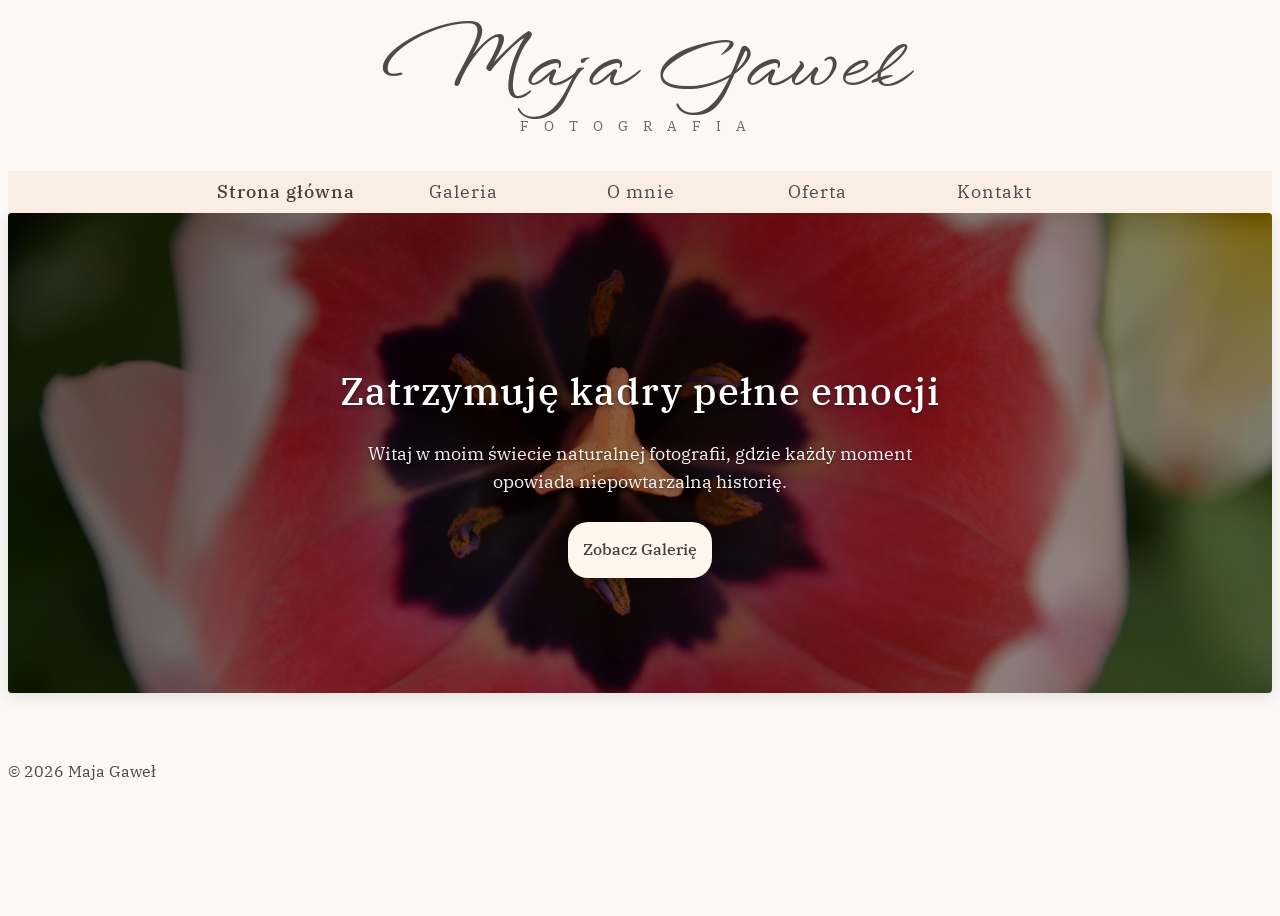
==== index.html @ ef711c59 "Delete folder" ====
<!DOCTYPE html>

<html lang="pl">
    <head>
        <title>Portfolio fotograficzne Maja Gaweł</title>
        <link rel="stylesheet" href="style.css">
        <link rel="preconnect" href="https://fonts.googleapis.com">
        <link rel="preconnect" href="https://fonts.gstatic.com" crossorigin>
        <link href="https://fonts.googleapis.com/css2?family=IBM+Plex+Serif:ital,wght@0,300;0,400;0,500;0,600;1,400&family=WindSong:wght@400;500&display=swap" rel="stylesheet">
    </head>


    <body>
        <header id="header"></header>
        <nav id="nav"></nav>
        <main>
            
            <section class="hero-banner">
                <div class="hero-overlay"></div>
                <div class="hero-content">
                    <h2>Zatrzymuję kadry pełne emocji</h2>
                    <p>Witaj w moim świecie naturalnej fotografii, gdzie każdy moment opowiada niepowtarzalną historię.</p>
                    <a href="galeria.html" class="button button-hero">Zobacz Galerię</a>
                </div>
            </section>



        </main>



        <footer id="footer"></footer>
    <script src="script.js"></script>
    </body>


</html>
---- style.css ----
/* ==========================================*/
:root {
    --bg-color: #fcf8f5;
    --nav-bg: #f9ede4;
    --text-color: #4e4a4c;
    --accent-dark: #4a3e3d;
    --accent-light: #fff6ee;
    --border-color: #4e4a4c;
    --shadow-soft: rgba(0, 0, 0, 0.08);
    --shadow-hover: rgba(0, 0, 0, 0.18);
}
body{
    background-color: var(--bg-color);
    font-family: "IBM Plex Serif";
    color: var(--text-color);
    line-height: 1.6;
    display: flex;
    flex-direction: column;
    min-height: 100vh;
}
.windsong-regular {
  font-family: "WindSong", cursive;
  font-weight: 400;
  font-style: normal;
}
.windsong-medium {
  font-family: "WindSong", cursive;
  font-weight: 500;
  font-style: normal;
}
.ibm-plex-serif-regular {
  font-family: "IBM Plex Serif", serif;
  font-weight: 400;
  font-style: normal;
}
.ibm-plex-serif-medium {
  font-family: "IBM Plex Serif", serif;
  font-weight: 500;
  font-style: normal;
}


/* ========================================== */
header {
    
    text-align: center;
    padding: 10px 10px 10px 10px;
}
header h1 {
    font-family: "WindSong", cursive;
    font-size: 78px;
    font-weight: 500;
    color: var(--text-color);
    margin-top: -20px;
}
.subtitle {
    font-size: 14px;
    letter-spacing: 15px;
    text-transform: uppercase;
    opacity: 0.8;
    margin-top: -70px;
}
nav{
    position: sticky;
    top: 0;
    z-index: 1000; 

    padding: 6px 0;
    display: flex;
    gap: 40px;
    font-size: 18px;
    justify-content: center;
    background: var(--nav-bg);

}
nav a{
    min-width: 137px;     
    text-align: center;
    text-decoration: none;
    color: var(--text-color);
    line-height: 1;
    letter-spacing: 1px;
    transition: color 0.3s ease, border-bottom 0.3s ease;

}
nav a:hover, nav a.active {
    color: var(--accent-dark);
    font-weight: 500;

}

/* ==========================================*/
.hero-banner {
    position: relative;
    width: 100%;
    min-height: 480px;
    background-image: url('zdjecia/natura/natura (1).JPG');
    background-size: cover;
    background-position: center;
    border-radius: 4px;
    display: flex;
    align-items: center;
    justify-content: center;
    margin-bottom: 50px;
    overflow: hidden;
    box-shadow: 0 4px 15px rgba(0, 0, 0, 0.1);
}
.hero-overlay {
    position: absolute;
    top: 0;
    left: 0;
    width: 100%;
    height: 100%;
    background: linear-gradient(135deg, rgba(0, 0, 0, 0.5) 0%, rgba(0, 0, 0, 0.25) 100%);
}
.hero-content {
    position: relative;
    z-index: 2;
    text-align: center;
    color: #ffffff;
    max-width: 650px;
    padding: 20px;
}
.hero-content h2 {
    font-size: 38px;
    font-weight: 500;
    margin-bottom: 15px;
    letter-spacing: 1px;
    text-shadow: 0 2px 4px rgba(0, 0, 0, 0.4);
}
.hero-content p {
    font-size: 18px;
    line-height: 1.6;
    margin-bottom: 25px;
    opacity: 0.95;
    text-shadow: 0 1px 3px rgba(0, 0, 0, 0.4);
}
.button-hero {
    display: inline-block;
    border-radius: 20px;
    padding: 15px;
    background-color: #fff6ee;
    color: #4a3e3d;
    border: none;
    font-weight: 500;
    text-decoration: none;
    box-shadow: 0 4px 12px rgba(0, 0, 0, 0.2);
}
.button-hero:hover {
    background-color: #4a3e3d;
    color: #fff6ee;
}

/* ========================================== */
.site-container {
    max-width: 1450px;
    margin: 0 auto;
    padding: 30px 20px;
    width: 100%;
    flex: 1;
    background: transparent;
}
.main-content {
    display: flex;
    gap: 40px;
    align-items: flex-start;
}
#categories {
    display: flex;
    flex-direction: column;
    gap: 12px;
    width: 180px;
    position: sticky;
    top: 20px;

}
.filter-title {
    font-size: 20px;
    letter-spacing: 1px;
    font-weight: 500;
    margin-bottom: 8px;

}
#categories .button {
    font-family: "IBM Plex Serif", serif;
    background-color: transparent;
    color: var(--text-color);
    border: transparent;       
    padding: 10px 18px;
    font-size: 16px;
    text-align: left;      
    cursor: pointer;
    transition: all 0.3s ease;
}
#categories .button:hover{
    color: var(--accent-dark);
    font-weight: 500;     
    transform: translateX(+2px); 
}
#gallery, .gallery-grid {
    flex: 1;
    column-count: 3;   
    padding: 0;
}
#gallery img {
    width: 100%;
    height: auto;
    display: block;
    margin-bottom: 15px; 
    break-inside: avoid; 
    
    border-radius: 3px;
    box-shadow: 0 2px 6px rgba(0, 0, 0, 0.12);
    transition: transform 0.3s ease, box-shadow 0.3s ease;
    cursor: pointer;
}
#gallery img:hover {
    transform: scale(1.02);
    box-shadow: 0 6px 15px rgba(0, 0, 0, 0.2);
}
.photo{
  width: 340px;
  height: auto;
  padding: 30px;
  transition: 0.3s;
}
.photo:hover {
    transform: scale(1.5);
}

/* ==========================================*/
.lightbox {
    display: none; 
    position: fixed;
    top: 0;
    left: 0;
    width: 100%;
    height: 100%;
    background-color: rgba(0, 0, 0, 0.9);
    z-index: 1000;
    justify-content: center;
    align-items: center;
}
.lightbox.active {
    display: flex;
}
.lightbox-content img {
    max-width: 90%;
    max-height: 90vh;
    object-fit: contain;
}
.lightbox-close {
    position: absolute;
    top: 20px;
    right: 30px;
    font-size: 45px;
    color: white;
    cursor: pointer;
}
.lightbox-nav {
    background: transparent;
    border: none;
    color: white;
    font-size: 40px;
    cursor: pointer;
    position: absolute;
    top: 50%;
    transform: translateY(-50%);
    padding: 20px;
}
#prev-btn { left: 20px; }
#next-btn { right: 20px; }

/* ==========================================*/
.about-main {
    display: flex;
    align-items: center;
    flex-direction: column;
    justify-content: center;
    gap: 40px;
    margin: 40px 0 0px 0;
    text-align: center;
}
.about-section{
    display: flex;
    flex-direction: row;
    align-items: center;
    padding: 0 px;
}
.top-side-photo img {
    width: 250px;
    height: auto;
    object-fit: cover;
    box-shadow: 0 4px 12px var(--shadow-soft);
    margin: 50px;
    background: linear-gradient(135deg, rgba(0, 0, 0, 0.5) 0%, rgba(0, 0, 0, 0.25) 100%);
}
.top-center-text {
    max-width: 500px;
}
.top-center-text p {
    color: var(--text-color);
    font-size: 0.95rem;
    margin-top: -10px;
}
.meet-section {
    background-color: rgb(253, 241, 232);
    width: 100%;
    padding: 40px 0; /* Odstępy góra/dół, żeby treść nie była "przyklejona" */
    margin: 30px 0;
}
.about {
    display: flex;
    align-items: center;
    gap: 40px; 
    flex-wrap: wrap;
    justify-content: center;
    flex-direction: row;
}
.about-box {
    max-width: 700px;
    padding: 40px;
    padding: 0 20px; /* Odstępy góra/dół, żeby treść nie była "przyklejona" */
    margin: 0 auto;
    text-align: left;

}
.photo-me {
    margin-left: 220px;
    width: 400px;
    height: auto;
    background: rgba(74, 62, 61, 0.55);
}
.break{
    min-height: 10px;
}


/* ==========================================*/
*, *::before, *::after {
    box-sizing: border-box;
}
.contact{
    display: flex;
    justify-content: center;
    flex-direction: column;
    align-items: center;
}
form{
    width: 570px;
    display: flex;
    justify-content: center;
    flex-direction: column;
    align-items: center;
}

input,select{
    width: 100%;
    height: 35px;

    border: 1px solid var(--border-color);
    background-color: var(--bg-color) ;
    border-radius: 1px;
    padding: 0 10px;
}

input::placeholder, select, textarea::placeholder {
    font-family: "IBM Plex Serif", serif;
    color: var(--text-color);
    opacity: 0.8;
}

.form-one{
    width: 100%;
    display: flex;
    justify-content: center;
    flex-direction: row;
    flex:1;
    align-items: center;
    gap: 10px ;
    margin-bottom: 10px;

}

textarea{
    font-family: "IBM Plex Serif", serif;
    width: 100%;
    height: 80px;
    border-color:var(--border-color);
    background-color: var(--bg-color) ;
    border-radius: 1px;
    resize: vertical;
    margin-bottom: 10px;
    padding: 10px;
}

.button-form {
        
    font-family: "IBM Plex Serif", serif;
    display: flex;
    justify-content: center;
    align-items: center;
    padding: 5px;
    background-color:var(--text-color);
    color: var(--bg-color);

}

.button-form:hover {
    background-color: var(--bg-color);
    color: var(--text-color);
}
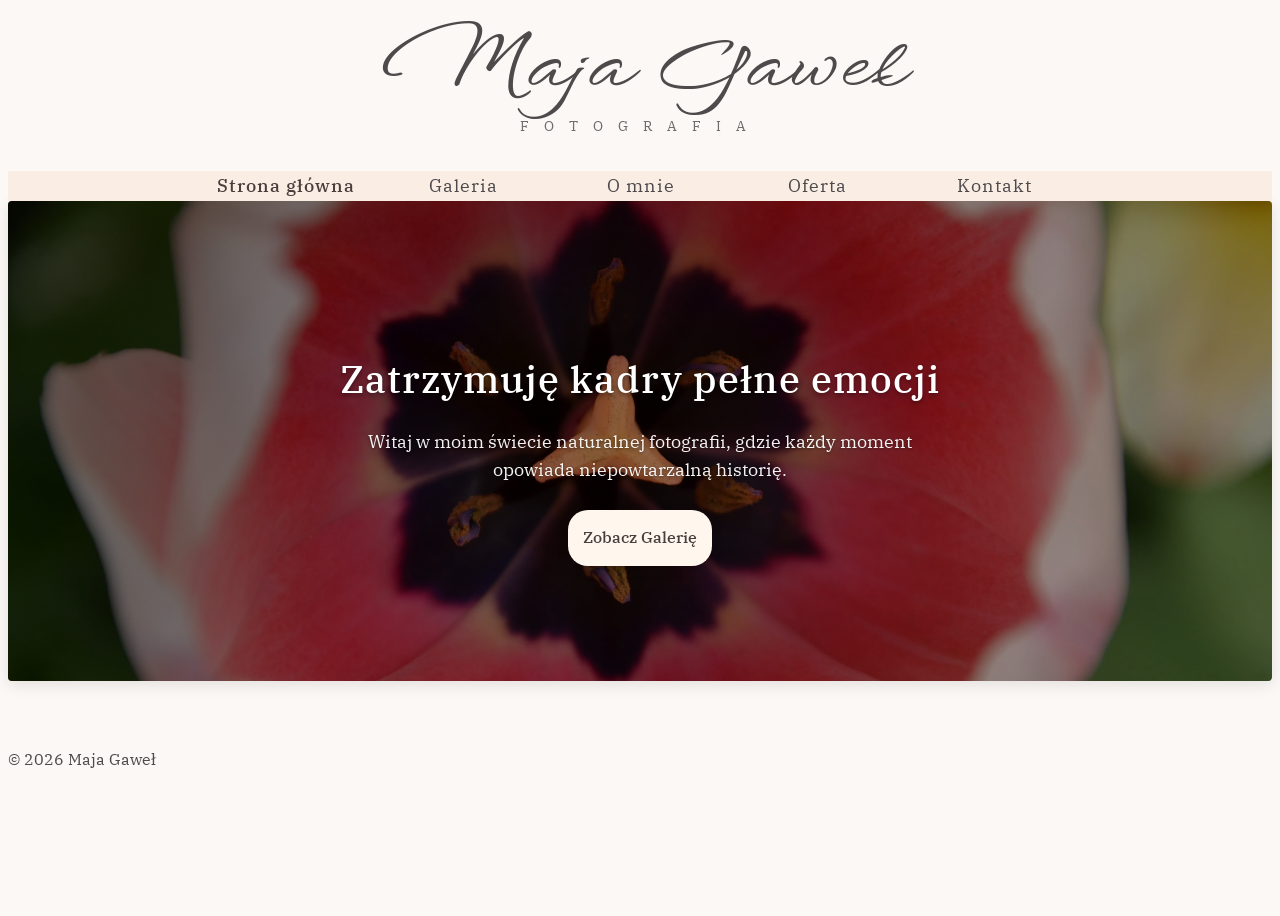
==== commit 2dcd1cfd: "Add offer and amendments" ====
--- a/index.html
+++ b/index.html
@@ -3,6 +3,7 @@
 <html lang="pl">
     <head>
         <title>Portfolio fotograficzne Maja Gaweł</title>
+        <meta name="viewport" content="width=device-width, initial-scale=1">
         <link rel="stylesheet" href="style.css">
         <link rel="preconnect" href="https://fonts.googleapis.com">
         <link rel="preconnect" href="https://fonts.gstatic.com" crossorigin>
--- a/style.css
+++ b/style.css
@@ -94,7 +94,7 @@
     position: relative;
     width: 100%;
     min-height: 480px;
-    background-image: url('zdjecia/natura/natura (1).JPG');
+    background-image: url('zdjecia/natura/natura (1).webp');
     background-size: cover;
     background-position: center;
     border-radius: 4px;
@@ -168,8 +168,9 @@
 #categories {
     display: flex;
     flex-direction: column;
+    justify-content: flex-start;
     gap: 12px;
-    width: 180px;
+    width: 100px;
     position: sticky;
     top: 20px;
 
@@ -179,6 +180,7 @@
     letter-spacing: 1px;
     font-weight: 500;
     margin-bottom: 8px;
+    padding: 20px;
 
 }
 #categories .button {
@@ -186,7 +188,7 @@
     background-color: transparent;
     color: var(--text-color);
     border: transparent;       
-    padding: 10px 18px;
+    padding: 10px 0px;
     font-size: 16px;
     text-align: left;      
     cursor: pointer;
@@ -197,6 +199,7 @@
     font-weight: 500;     
     transform: translateX(+2px); 
 }
+
 #gallery, .gallery-grid {
     flex: 1;
     column-count: 3;   
@@ -409,4 +412,212 @@
 .button-form:hover {
     background-color: var(--bg-color);
     color: var(--text-color);
+}
+
+/* ==========================================*/
+
+.section-title, .section-subtitle{
+    display: flex;
+    flex-direction: column;
+    align-items: center;
+}
+
+.session-title, .price{
+    display:flex;
+    flex-direction: column;
+    align-items: center;
+}
+
+.session-offer{
+
+    display: grid;
+    grid-template-columns: repeat(3, 1fr);
+    gap: 25px; 
+
+    max-width: 1100px; 
+    margin: 0 auto;     
+    padding: 20px;
+}
+
+.session-card {
+    display: flex;
+    flex-direction: column;
+    justify-content: space-between;
+    background-color: var(--nav-bg);
+    border-color: 1px solid var(--border-color);
+    padding: 25px;
+    box-shadow: 0 4px 15px rgba(0, 0, 0, 0.05);
+    transition: transform 0.3s ease, box-shadow 0.3s ease;
+}
+
+.session-card:hover {
+    transform: translateY(-5px);
+    box-shadow: 0 8px 25px rgba(0, 0, 0, 0.12);
+}
+
+@media (max-width: 900px) {
+    .session-offer {
+        grid-template-columns: repeat(2, 1fr);
+    }
+}
+
+@media (max-width: 600px) {
+    .session-offer {
+        grid-template-columns: 1fr; 
+    }
+}
+
+
+
+
+
+/* ==========================================*/
+
+.nav-inner {
+    width: 100%;
+    display: flex;
+    justify-content: center;
+}
+
+.nav-links {
+    display: flex;
+    gap: 40px;
+}
+
+.menu-toggle {
+    display: none;
+}
+
+.category-menu {
+    flex: 0 0 100px;
+}
+
+.category-toggle {
+    display: none;
+}
+
+@media (max-width: 700px) {
+
+    .main-content {
+    flex-direction: column;
+    gap: 20px;
+    }
+
+    .category-menu {
+        position: relative;
+        width: 100%;
+        flex: none;
+        z-index: 20;
+    }
+
+    .category-toggle {
+        display: block;
+        padding: 10px 12px;
+        border: 0;
+        background: var(--nav-bg);
+        color: var(--text-color);
+        font-family: "IBM Plex Serif", serif;
+        font-size: 16px;
+        cursor: pointer;
+    }
+
+    #categories {
+        display: none;
+        position: absolute;
+        top: 100%;
+        left: 0;
+        width: 100%;
+        padding: 12px;
+        background: var(--nav-bg);
+        box-shadow: 0 4px 10px var(--shadow-soft);
+    }
+
+    #categories.is-open {
+        display: flex;
+    }
+    #nav {
+        padding: 8px 12px;
+        flex-direction: column;
+        align-items: stretch;
+    }
+
+    #nav .menu-toggle {
+        display: block;
+        align-self: flex-end;
+        padding: 6px 10px;
+        border: 0;
+        background: transparent;
+        color: var(--text-color);
+        font-size: 28px;
+        cursor: pointer;
+    }
+
+    #nav .nav-links {
+        display: none;
+        flex-direction: column;
+        gap: 0;
+        width: 100%;
+    }
+
+    #nav.is-open .nav-links {
+        display: flex;
+    }
+
+    #nav a {
+        min-width: 0;
+        padding: 12px 8px;
+    }
+
+    #gallery,
+    .gallery-grid {
+        column-count: 2;
+        column-gap: 8px;
+    }
+    #gallery img {
+        margin-bottom: 8px;
+    }
+
+
+    .about-section {
+        flex-direction: column;
+        padding: 0 16px;
+        gap: 20px;
+    }
+
+    .top-side-photo img {
+        width: min(250px, 100%);
+        margin: 12px 0;
+    }
+
+    .top-center-text {
+        width: 100%;
+    }
+
+    .about {
+        flex-direction: column;
+        gap: 24px;
+    }
+
+    .photo-me {
+        width: min(400px, 100%);
+        margin-left: 0;
+    }
+
+    .about-box {
+        width: 100%;
+        padding: 0 16px;
+    }
+
+    .about-title {
+        font-size: 2.4rem;
+    }
+
+    form {
+        width: calc(100% - 32px);
+        max-width: 570px;
+    }
+
+    .form-one {
+        flex-direction: column;
+    }
 }
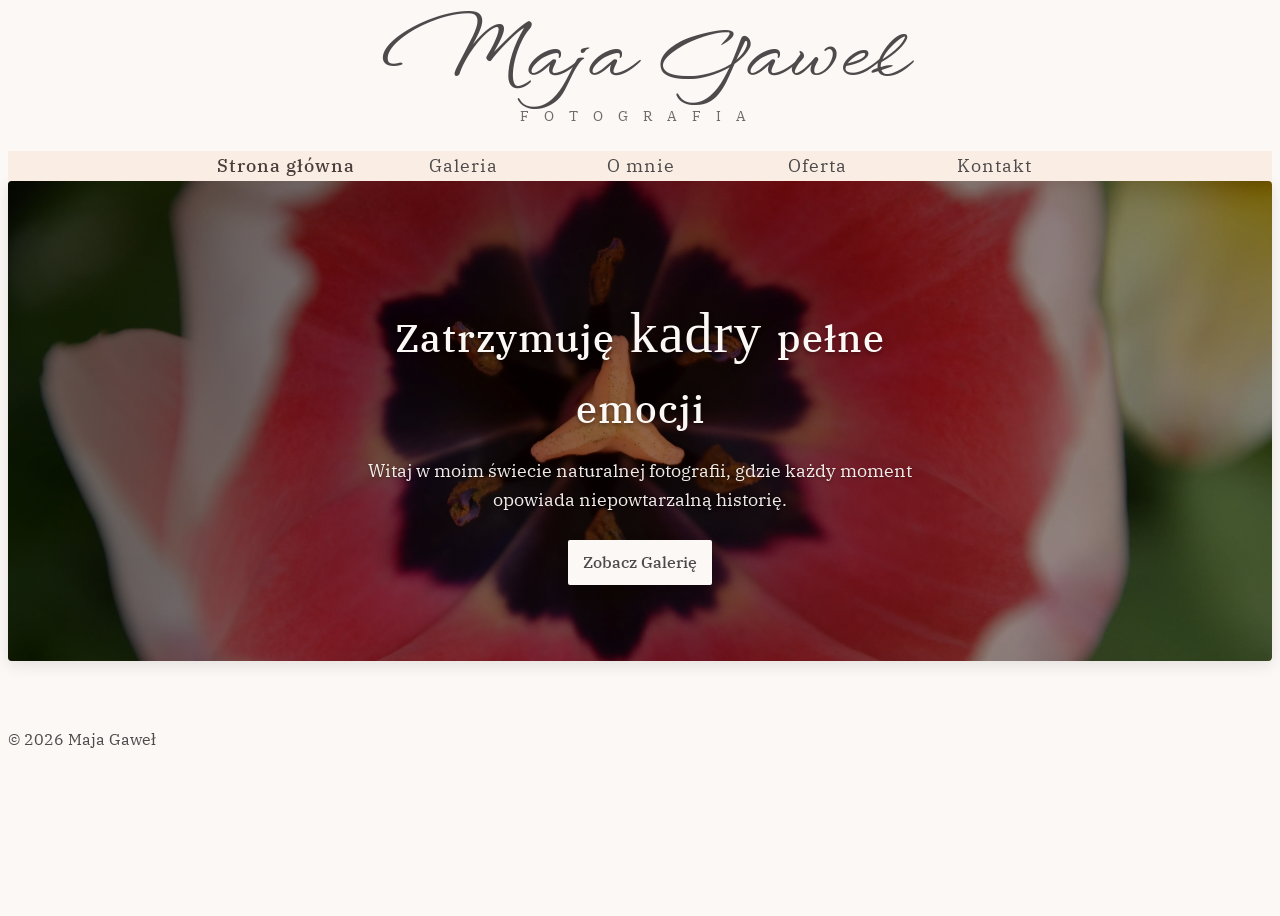
==== commit b2c07f33: "Fix style" ====
--- a/index.html
+++ b/index.html
@@ -12,6 +12,9 @@
 
 
     <body>
+        <div id="loader-wrapper">
+            <div class="spinner"></div>
+        </div>
         <header id="header"></header>
         <nav id="nav"></nav>
         <main>
@@ -19,7 +22,7 @@
             <section class="hero-banner">
                 <div class="hero-overlay"></div>
                 <div class="hero-content">
-                    <h2>Zatrzymuję kadry pełne emocji</h2>
+                    <h2>Zatrzymuję<span class="windsong-regular" style="font-size: 3.5rem;"> kadry </span> pełne emocji</h2>
                     <p>Witaj w moim świecie naturalnej fotografii, gdzie każdy moment opowiada niepowtarzalną historię.</p>
                     <a href="galeria.html" class="button button-hero">Zobacz Galerię</a>
                 </div>
--- a/style.css
+++ b/style.css
@@ -39,6 +39,40 @@
   font-style: normal;
 }
 
+/* Styl całego ekranu ładowania */
+#loader-wrapper {
+    position: fixed;
+    top: 0;
+    left: 0;
+    width: 100%;
+    height: 100%;
+    background-color: var(--bg-color);
+    display: flex;
+    justify-content: center;
+    align-items: center;
+    z-index: 9999; 
+    transition: opacity 0.5s ease, visibility 0.5s ease; 
+}
+
+.spinner {
+    width: 50px;
+    height: 50px;
+    border: 5px solid var(--accent-light);
+    border-top: 5px solid var(--nav-bg); 
+    border-radius: 50%;
+    animation: spin 1s linear infinite;
+}
+
+@keyframes spin {
+    0% { transform: rotate(0deg); }
+    100% { transform: rotate(360deg); }
+}
+
+.loader-hidden {
+    opacity: 0;
+    visibility: hidden;
+}
+
 
 /* ========================================== */
 header {
@@ -117,7 +151,7 @@
     position: relative;
     z-index: 2;
     text-align: center;
-    color: #ffffff;
+    color: var(--bg-color);
     max-width: 650px;
     padding: 20px;
 }
@@ -137,18 +171,18 @@
 }
 .button-hero {
     display: inline-block;
-    border-radius: 20px;
-    padding: 15px;
-    background-color: #fff6ee;
-    color: #4a3e3d;
+    border-radius: 2px;
+    padding: 10px 15px;
+    background-color: var(--bg-color);
+    color: var(--text-color);
     border: none;
     font-weight: 500;
     text-decoration: none;
     box-shadow: 0 4px 12px rgba(0, 0, 0, 0.2);
 }
 .button-hero:hover {
-    background-color: #4a3e3d;
-    color: #fff6ee;
+    background-color: var(--accent-dark);
+    color: var(--bg-color);
 }
 
 /* ========================================== */
@@ -165,16 +199,24 @@
     gap: 40px;
     align-items: flex-start;
 }
+.category-menu {
+    flex: 0 0 100px;
+    position: sticky;
+    top: 70px;
+    align-self: flex-start;
+}
+
+#category{
+    margin-bottom: 30px;
+}
 #categories {
     display: flex;
     flex-direction: column;
-    justify-content: flex-start;
-    gap: 12px;
-    width: 100px;
-    position: sticky;
-    top: 20px;
-
-}
+    position: static;
+    gap: 20px;
+}
+
+
 .filter-title {
     font-size: 20px;
     letter-spacing: 1px;
@@ -309,7 +351,7 @@
 .meet-section {
     background-color: rgb(253, 241, 232);
     width: 100%;
-    padding: 40px 0; /* Odstępy góra/dół, żeby treść nie była "przyklejona" */
+    padding: 40px 0; 
     margin: 30px 0;
 }
 .about {
@@ -323,8 +365,7 @@
 .about-box {
     max-width: 700px;
     padding: 40px;
-    padding: 0 20px; /* Odstępy góra/dół, żeby treść nie była "przyklejona" */
-    margin: 0 auto;
+    padding: 0 20px; 
     text-align: left;
 
 }
@@ -404,35 +445,60 @@
     justify-content: center;
     align-items: center;
     padding: 5px;
-    background-color:var(--text-color);
-    color: var(--bg-color);
+    background-color:var(--nav-bg);
+    color: var(--text-color);
 
 }
 
 .button-form:hover {
-    background-color: var(--bg-color);
-    color: var(--text-color);
+    background-color: var(--accent-dark);
+    color: var(--nav-bg);
+    transition: 0.3s;
 }
 
 /* ==========================================*/
 
-.section-title, .section-subtitle{
-    display: flex;
-    flex-direction: column;
-    align-items: center;
-}
-
-.session-title, .price{
-    display:flex;
-    flex-direction: column;
-    align-items: center;
-}
+.section-title {
+    text-align: center;
+    margin-top: 20px;
+    margin-bottom: 20px;           
+    line-height: 1.1;       
+    padding: 20px;   
+}
+
+
+.card-header {
+    text-align: center;
+    border-bottom: 1px solid var(--nav-bg);
+    padding-bottom: 15px;
+    margin-bottom: 20px;
+}
+
+.session-title {
+    font-size: 1.4rem;
+    font-weight: 500;
+    color: var(--accent-dark);
+    margin: 0 0 8px 0;
+}
+
+.price {
+    font-size: 1.3rem;
+    font-weight: 600;
+    color: var(--text-color);
+}
+
+.details-list {
+    list-style: none;
+    padding: 0;
+    margin: 0 0 25px 0;
+}
+
 
 .session-offer{
 
     display: grid;
     grid-template-columns: repeat(3, 1fr);
-    gap: 25px; 
+    gap: 30px; 
 
     max-width: 1100px; 
     margin: 0 auto;     
@@ -443,8 +509,8 @@
     display: flex;
     flex-direction: column;
     justify-content: space-between;
-    background-color: var(--nav-bg);
-    border-color: 1px solid var(--border-color);
+    background-color: var(--bg-color);
+    border: 1px solid var(--border-color);
     padding: 25px;
     box-shadow: 0 4px 15px rgba(0, 0, 0, 0.05);
     transition: transform 0.3s ease, box-shadow 0.3s ease;
@@ -455,6 +521,24 @@
     box-shadow: 0 8px 25px rgba(0, 0, 0, 0.12);
 }
 
+.btn-card {
+    display: block;
+    width: 100%;
+    padding: 12px;
+    background-color: var(--nav-bg);
+    color: var(--accent-dark);
+    text-decoration: none;
+    text-align: center;
+    font-weight: 500;
+    border-radius: 2px;
+    transition: background-color 0.3s ease, color 0.3s ease;
+}
+
+.btn-card:hover {
+    background-color: var(--accent-dark);
+    color: var(--accent-light);
+}
+
 @media (max-width: 900px) {
     .session-offer {
         grid-template-columns: repeat(2, 1fr);
@@ -499,12 +583,15 @@
 @media (max-width: 700px) {
 
     .main-content {
-    flex-direction: column;
-    gap: 20px;
+        display: flex;
+        flex-direction: column;
+        align-items: stretch;
+        gap: 0;
     }
 
     .category-menu {
         position: relative;
+        top: auto;
         width: 100%;
         flex: none;
         z-index: 20;
@@ -512,7 +599,6 @@
 
     .category-toggle {
         display: block;
-        padding: 10px 12px;
         border: 0;
         background: var(--nav-bg);
         color: var(--text-color);
@@ -530,6 +616,7 @@
         padding: 12px;
         background: var(--nav-bg);
         box-shadow: 0 4px 10px var(--shadow-soft);
+        gap:10px;
     }
 
     #categories.is-open {
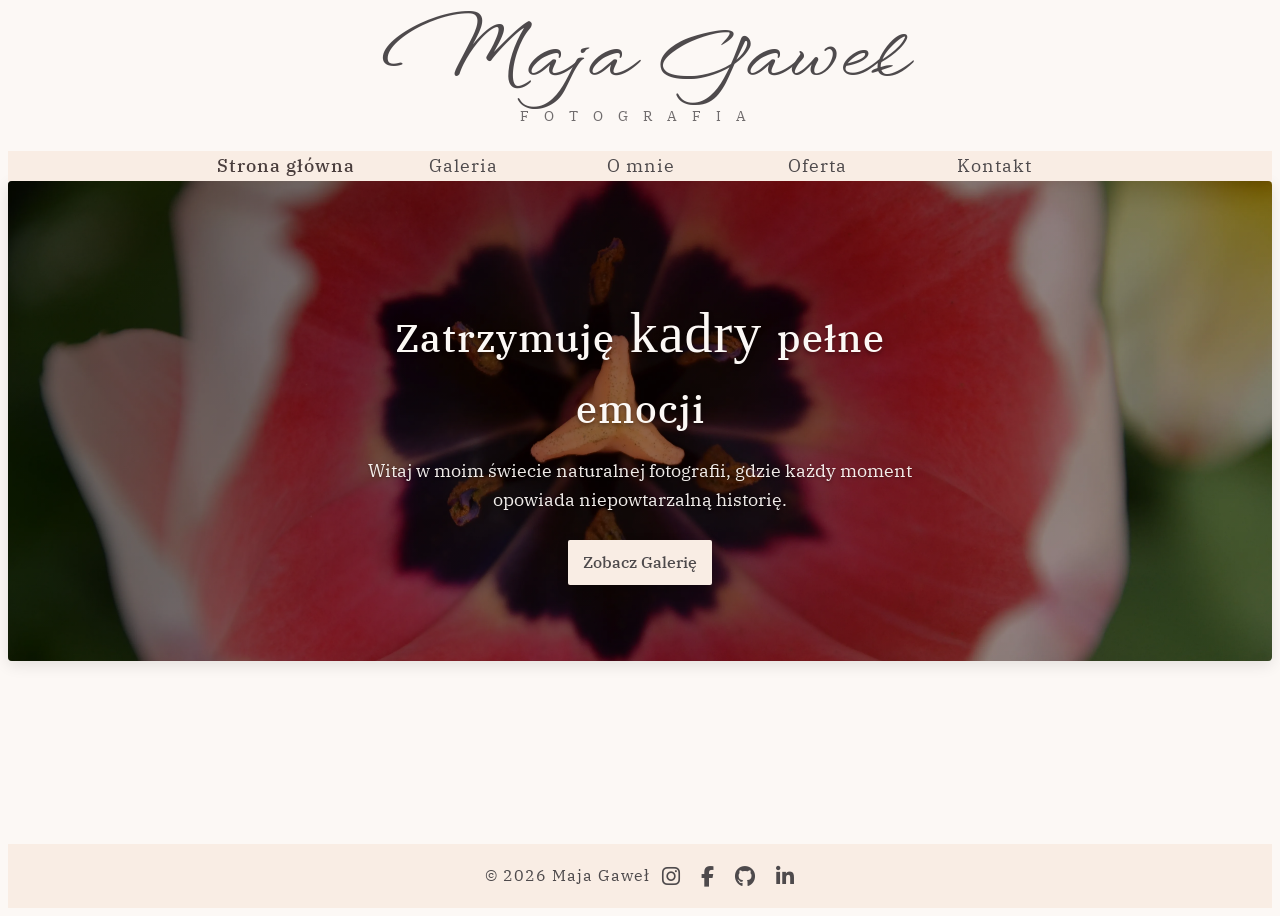
==== commit 841fb766: "Add final version" ====
--- a/index.html
+++ b/index.html
@@ -5,6 +5,7 @@
         <title>Portfolio fotograficzne Maja Gaweł</title>
         <meta name="viewport" content="width=device-width, initial-scale=1">
         <link rel="stylesheet" href="style.css">
+        <link rel="stylesheet" href="https://cdnjs.cloudflare.com/ajax/libs/font-awesome/6.5.1/css/all.min.css">
         <link rel="preconnect" href="https://fonts.googleapis.com">
         <link rel="preconnect" href="https://fonts.gstatic.com" crossorigin>
         <link href="https://fonts.googleapis.com/css2?family=IBM+Plex+Serif:ital,wght@0,300;0,400;0,500;0,600;1,400&family=WindSong:wght@400;500&display=swap" rel="stylesheet">
--- a/style.css
+++ b/style.css
@@ -39,7 +39,6 @@
   font-style: normal;
 }
 
-/* Styl całego ekranu ładowania */
 #loader-wrapper {
     position: fixed;
     top: 0;
@@ -73,6 +72,42 @@
     visibility: hidden;
 }
 
+footer, #footer {
+    display:flex;
+    width: 100%;
+    margin-top: auto;                 
+    background-color: var(--nav-bg);  
+    color: var(--text-color);         
+    text-align: center;
+    padding: 3px 10px;
+    font-size: 1rem;
+    letter-spacing: 1px;
+}
+
+.footer-content{
+    margin: 0 auto;
+    display: flex;
+    flex-direction: row;
+    align-items: center;
+    gap: 12px;
+}
+
+.social-links {
+    display: flex;
+    gap: 20px;
+}
+
+.social-links a {
+    color: var(--text-color);
+    font-size: 1.3rem;
+    transition: color 0.3s ease, transform 0.3s ease;
+    text-decoration: none;
+}
+
+.social-links a:hover {
+    color: var(--accent-dark);
+    transform: translateY(-3px);
+}
 
 /* ========================================== */
 header {
@@ -173,7 +208,7 @@
     display: inline-block;
     border-radius: 2px;
     padding: 10px 15px;
-    background-color: var(--bg-color);
+    background-color: var(--nav-bg);
     color: var(--text-color);
     border: none;
     font-weight: 500;
@@ -349,7 +384,7 @@
     margin-top: -10px;
 }
 .meet-section {
-    background-color: rgb(253, 241, 232);
+    background-color: var(--nav-bg);
     width: 100%;
     padding: 40px 0; 
     margin: 30px 0;
@@ -379,6 +414,37 @@
     min-height: 10px;
 }
 
+.video-section{
+    background-color: var(--nav-bg);
+    width:100%;
+    display:flex;
+    flex-direction: row;
+    padding: 20px;
+    align-items: center;
+    justify-content: space-between;
+    gap: 10px;
+}
+
+.my-video{
+    width: 100%;
+    max-width: 600px;
+    height: auto;
+}
+
+.video-text{
+    display:flex;
+    flex-direction: column;
+    flex: 1
+}
+
+@media (max-width: 768px) {
+    .video-section {
+        flex-direction: column; 
+        text-align: center;
+        padding: 25px 20px;
+    }
+}
+
 
 /* ==========================================*/
 *, *::before, *::after {
@@ -391,7 +457,7 @@
     align-items: center;
 }
 form{
-    width: 570px;
+    width: 700px;
     display: flex;
     justify-content: center;
     flex-direction: column;
@@ -400,12 +466,12 @@
 
 input,select{
     width: 100%;
-    height: 35px;
+    height: 45px;
 
     border: 1px solid var(--border-color);
     background-color: var(--bg-color) ;
     border-radius: 1px;
-    padding: 0 10px;
+    padding: 10px 20px;
 }
 
 input::placeholder, select, textarea::placeholder {
@@ -429,7 +495,7 @@
 textarea{
     font-family: "IBM Plex Serif", serif;
     width: 100%;
-    height: 80px;
+    height: 140px;
     border-color:var(--border-color);
     background-color: var(--bg-color) ;
     border-radius: 1px;
